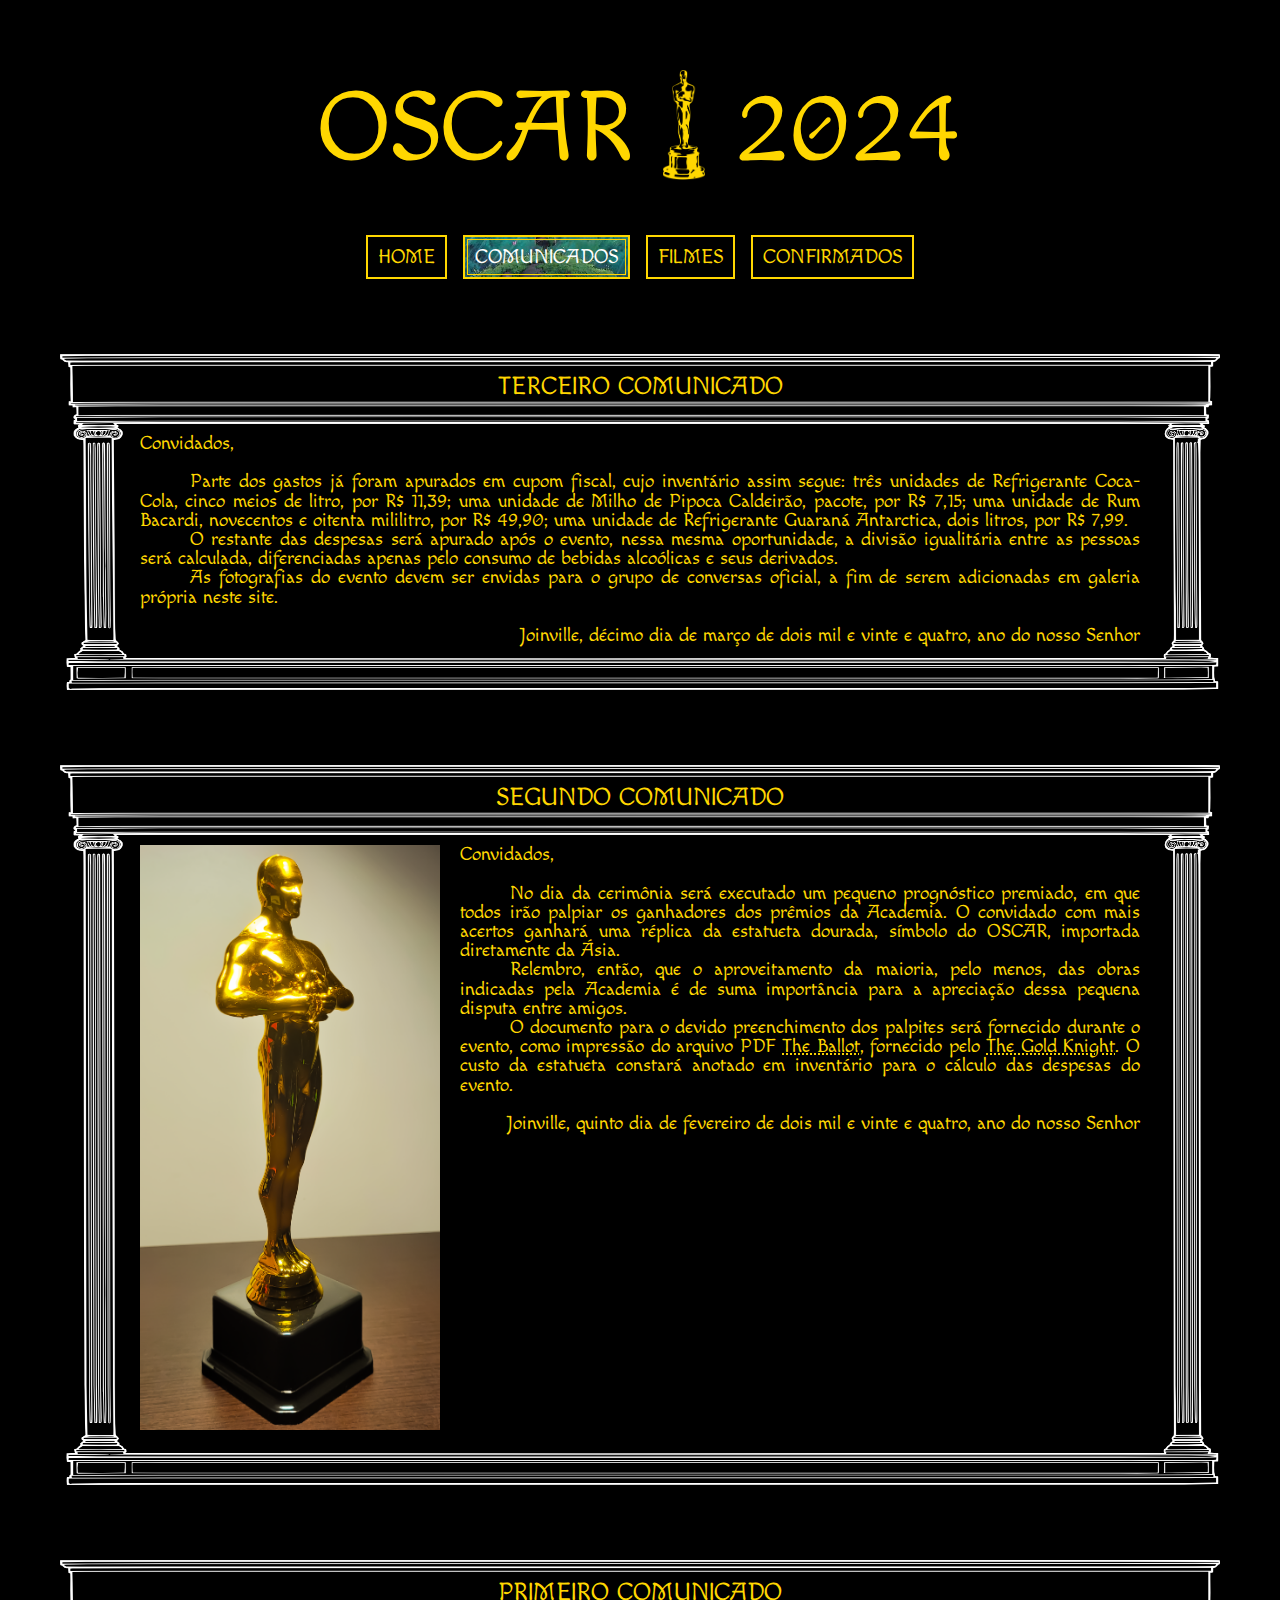
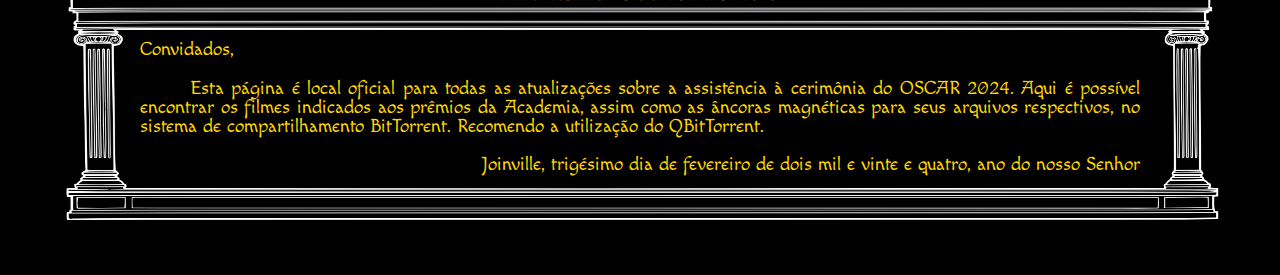
==== comunicados.html @ 76d94093 "init" ====
<!DOCTYPE html>
<html>
<head>
    <meta charset='utf-8'>
    <meta http-equiv='X-UA-Compatible' content='IE=edge'>
    <meta lang="pt-br">
    <title>OSCAR 2024</title>
    <meta name='viewport' content='width=device-width, initial-scale=1'>
    <link rel='stylesheet' type='text/css' media='screen' href='reset.css'>
    <link rel='stylesheet' type='text/css' media='screen' href='main.css'>
    <script src='main.js'></script>
</head>
<body>
    <div class="title">OSCAR <img id="statue" src="statue.png"> 2024
        <nav>   
            <a href="index.html">HOME</a>
            <a href="comunicados.html" class="aqui">COMUNICADOS</a>
            <a href="filmes.html">FILMES</a>
            <a href="confirmados.html">CONFIRMADOS</a>
        </nav>
    </div>
    <div class="text_box">
        <h2>TERCEIRO COMUNICADO</h2>
        Convidados, 
        <br><br>
        <p>
           Parte dos gastos já foram apurados em cupom fiscal, cujo inventário assim segue: três unidades de Refrigerante Coca-Cola, cinco meios de litro, por R$ 11,39; uma unidade de Milho de Pipoca Caldeirão, pacote, por R$ 7,15; uma unidade de Rum Bacardi, novecentos e oitenta mililitro, por R$ 49,90; uma unidade de Refrigerante Guaraná Antarctica, dois litros, por R$ 7,99.
        </p>
        <p>O restante das despesas será apurado após o evento, nessa mesma oportunidade, a divisão igualitária entre as pessoas será calculada, diferenciadas apenas pelo consumo de bebidas alcoólicas e seus derivados.</p>
        <p>As fotografias do evento devem ser envidas para o grupo de conversas oficial, a fim de serem adicionadas em galeria própria neste site.</p>
        <br>
        <h3>Joinville, décimo dia de março de dois mil e vinte e quatro, ano do nosso Senhor</h3>
    </div>
    <div class="text_box">
        <h2>SEGUNDO COMUNICADO</h2>
        <img src="real_statue.png" class="real_statue">
        Convidados, 
        <br><br>
        <p>
            No dia da cerimônia será executado um pequeno prognóstico premiado, em que todos irão palpiar os ganhadores dos prêmios da Academia. O convidado com mais acertos ganhará uma réplica da estatueta dourada, símbolo do OSCAR, importada diretamente da Ásia.
        </p>
        <p>
            Relembro, então, que o aproveitamento da maioria, pelo menos, das obras indicadas pela Academia é de suma importância para a apreciação dessa pequena disputa entre amigos.
        </p>
        <p>
            O documento para o devido preenchimento dos palpites será fornecido durante o evento, como impressão do arquivo PDF <a href="https://drive.google.com/file/d/1p4HvBRU8UQfvk4MvQ-vt7Q5qKt15X-XI/view" target="_blank">The Ballot</a>, fornecido pelo <a href="https://www.thegoldknight.com/" target="_blank">The Gold Knight</a>. O custo da estatueta constará anotado em inventário para o cálculo das despesas do evento.
         </p>
         <br>
        <h3>Joinville, quinto dia de fevereiro de dois mil e vinte e quatro, ano do nosso Senhor</h3>
    </div>
    <div class="text_box">
        <h2>PRIMEIRO COMUNICADO</h2>
        Convidados, 
        <br><br>
        <p>
            Esta página é local oficial para todas as atualizações sobre a assistência à cerimônia do OSCAR 2024. Aqui é possível encontrar os filmes indicados aos prêmios da Academia, assim como as âncoras magnéticas para seus arquivos respectivos, no sistema de compartilhamento BitTorrent. Recomendo a utilização do QBitTorrent.
        </p>
        <br>
        <h3>Joinville, trigésimo dia de fevereiro de dois mil e vinte e quatro, ano do nosso Senhor</h3>
    </div>
</body>
</html>
---- main.css ----
@font-face{
    font-family: "Macondo";
    src: url("Macondo-Regular.ttf");
}


body{
    background-color: black;
    color: gold;
    font-size: larger;
    font-family: "Macondo";
    font-weight: 400;
    font-style: normal;
    text-align: center;
    justify-content:center;
    flex: content;
    
}


.title{
    font-size: 100px;
    text-align: center;
    margin-top: 0.5em;
    margin-bottom: 0.5em;
}

#statue{
    display: inline;
    position: relative;
    top: 20px;
    height: 110px;
}

#vine{
    display: inline-block;
    width: 500px;
}
.title nav{
    text-align: center;
    margin-top: 50px;
    margin-bottom: 50px;
    font-size: 20px;
}
.title a{
    margin: 5px;
    display: inline-block;
    padding: 10px;
    border: 2px gold solid;
    color: gold;
    text-decoration: none;
}

.title a:hover{
    background-color: gold;
    color: black;
}

.title_main{
    margin: 0px !important;
    display: block;
    position: absolute;
    top: 50%;
    left: 50%;
    transform: translate(-50%, -50%);
    border: 5px 5px 5px double gold;
    padding: 150px 50px 150px 50px;
    width: 800px;
    height: fit-content;
    background-image: url("title.png");
    background-size:cover;
    border: 5px gold solid;
    outline: 1px solid gold;
    outline-offset: -20px;
}

.text_box{
    display: inline-block;
    text-align: justify;
    margin: calc(1% + 80px);
    margin-top: 100px;
    margin-bottom: 100px;
    background: rgba(0, 0, 0, 0.9);
    border-image-slice: 198 183 230 163;
    border-image-width: 100px;
    border-image-outset: 80px 80px 45px 80px;
    border-image-repeat: stretch stretch;
    border-image-source: url(roman_column.png);
    position: relative;
    max-width: 1000px;
}

.text_box h2{
    font-size: 25px;
    text-align: center;
    position: absolute;
    white-space: nowrap;
    top: -60px;
    left: 50%;
    transform: translate(-50%, 0%);
}
.text_box h3{
    text-align: right;
}
.text_box p{
    text-indent: 50px;
}

.text_box p > a{
    color: gold !important;
    text-decoration: underline dotted gold;
}
.text_box p > a:hover{
    color: black !important;
    background-color: gold;
    text-decoration: none;
}

.lista{
    text-align: left;
    margin-left: 20px;
}
.lista li::marker{
    color: rgba(255, 217, 0, 0.555);
}

.thumbnail{
    display: flex;
    display: flex;
    flex-wrap: wrap;
    text-align: center;
    justify-content: center;
}

.thumbnail div{
    display: block;
    margin: 20px;
    width: 200px;
    text-align: center !important;
    color: gold;
    text-decoration: none;
}   

.thumbnail img{
    width: 100%;
    outline: 2px gold solid;
    margin-bottom: 8px;
    outline-offset: 5px;
}

.thumbnail a{
    color: gold !important;
    text-decoration: none;
}

.thumbnail a:hover{
    color: red !important;
}

.thumbnail a:hover img{
    outline-color: red !important;
}


.aqui{
    background-image: url(nav.jpeg);
    background-size: cover;
    background-position: center;
    color: white !important;
    outline: 1px solid gold;
    outline-offset: -5px;
}


.table_itens{
    margin: 20px;
    text-align: left;
    border-radius: 10px;
    overflow: hidden;
}
.table_itens th{

    outline-offset: -5px;
    padding: 10px;
    vertical-align: middle;
}
.table_itens tr:hover{
    color: black;
    background-color: gold;
}
.table_itens tr:hover td{
    
}
.table_itens td{
    padding: 10px;
    vertical-align: middle;
}

.table_itens tr:last-child td:first-child{
    text-align: right !important;
}


.real_statue{
    width: 300px;
    float: left;
    margin-right: 20px;
    margin-bottom: 10px;
}

@media all and (max-width:920px){
    .title_main{
       position: relative;
       top:0;
       left:0;
       transform: none;
    }
}
@media all and (max-width:620px){
    .real_statue{
        width: 100%;
        float: left;
        margin-right: 20px;
    }
}
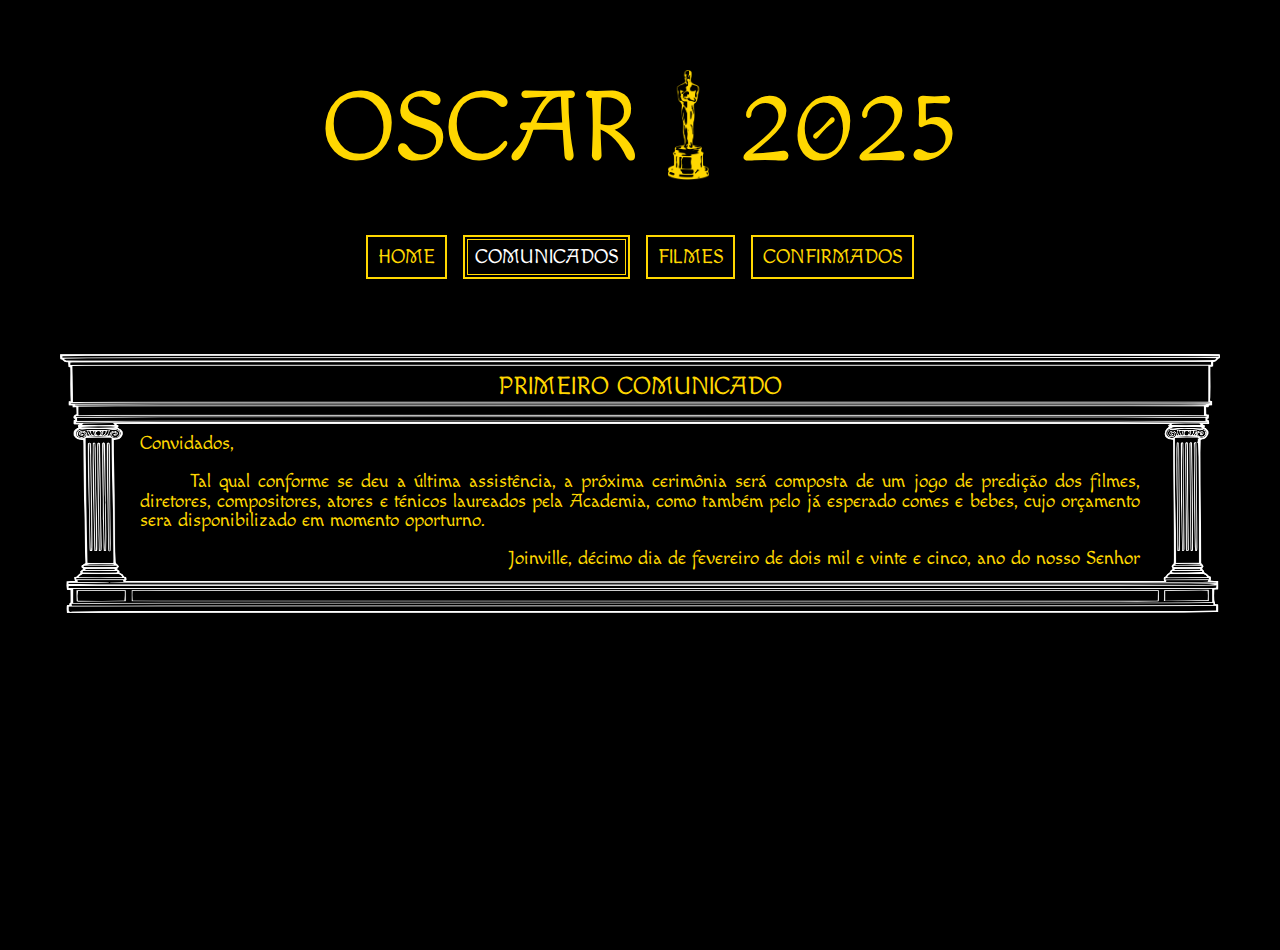
==== commit b9acb487: "foi" ====
--- a/comunicados.html
+++ b/comunicados.html
@@ -4,14 +4,14 @@
     <meta charset='utf-8'>
     <meta http-equiv='X-UA-Compatible' content='IE=edge'>
     <meta lang="pt-br">
-    <title>OSCAR 2024</title>
+    <title>OSCAR 2025</title>
     <meta name='viewport' content='width=device-width, initial-scale=1'>
     <link rel='stylesheet' type='text/css' media='screen' href='reset.css'>
     <link rel='stylesheet' type='text/css' media='screen' href='main.css'>
     <script src='main.js'></script>
 </head>
 <body>
-    <div class="title">OSCAR <img id="statue" src="statue.png"> 2024
+    <div class="title">OSCAR <img id="statue" src="statue.png"> 2025
         <nav>   
             <a href="index.html">HOME</a>
             <a href="comunicados.html" class="aqui">COMUNICADOS</a>
@@ -20,43 +20,15 @@
         </nav>
     </div>
     <div class="text_box">
-        <h2>TERCEIRO COMUNICADO</h2>
-        Convidados, 
-        <br><br>
-        <p>
-           Parte dos gastos já foram apurados em cupom fiscal, cujo inventário assim segue: três unidades de Refrigerante Coca-Cola, cinco meios de litro, por R$ 11,39; uma unidade de Milho de Pipoca Caldeirão, pacote, por R$ 7,15; uma unidade de Rum Bacardi, novecentos e oitenta mililitro, por R$ 49,90; uma unidade de Refrigerante Guaraná Antarctica, dois litros, por R$ 7,99.
-        </p>
-        <p>O restante das despesas será apurado após o evento, nessa mesma oportunidade, a divisão igualitária entre as pessoas será calculada, diferenciadas apenas pelo consumo de bebidas alcoólicas e seus derivados.</p>
-        <p>As fotografias do evento devem ser envidas para o grupo de conversas oficial, a fim de serem adicionadas em galeria própria neste site.</p>
-        <br>
-        <h3>Joinville, décimo dia de março de dois mil e vinte e quatro, ano do nosso Senhor</h3>
-    </div>
-    <div class="text_box">
-        <h2>SEGUNDO COMUNICADO</h2>
-        <img src="real_statue.png" class="real_statue">
-        Convidados, 
-        <br><br>
-        <p>
-            No dia da cerimônia será executado um pequeno prognóstico premiado, em que todos irão palpiar os ganhadores dos prêmios da Academia. O convidado com mais acertos ganhará uma réplica da estatueta dourada, símbolo do OSCAR, importada diretamente da Ásia.
-        </p>
-        <p>
-            Relembro, então, que o aproveitamento da maioria, pelo menos, das obras indicadas pela Academia é de suma importância para a apreciação dessa pequena disputa entre amigos.
-        </p>
-        <p>
-            O documento para o devido preenchimento dos palpites será fornecido durante o evento, como impressão do arquivo PDF <a href="https://drive.google.com/file/d/1p4HvBRU8UQfvk4MvQ-vt7Q5qKt15X-XI/view" target="_blank">The Ballot</a>, fornecido pelo <a href="https://www.thegoldknight.com/" target="_blank">The Gold Knight</a>. O custo da estatueta constará anotado em inventário para o cálculo das despesas do evento.
-         </p>
-         <br>
-        <h3>Joinville, quinto dia de fevereiro de dois mil e vinte e quatro, ano do nosso Senhor</h3>
-    </div>
-    <div class="text_box">
         <h2>PRIMEIRO COMUNICADO</h2>
         Convidados, 
         <br><br>
         <p>
-            Esta página é local oficial para todas as atualizações sobre a assistência à cerimônia do OSCAR 2024. Aqui é possível encontrar os filmes indicados aos prêmios da Academia, assim como as âncoras magnéticas para seus arquivos respectivos, no sistema de compartilhamento BitTorrent. Recomendo a utilização do QBitTorrent.
+           Tal qual conforme se deu a última assistência, a próxima cerimônia será composta de um jogo de predição dos filmes, diretores, compositores, atores e ténicos laureados pela Academia, como também pelo já esperado comes e bebes, cujo orçamento sera disponibilizado em momento oporturno.
         </p>
         <br>
-        <h3>Joinville, trigésimo dia de fevereiro de dois mil e vinte e quatro, ano do nosso Senhor</h3>
+        <h3>Joinville, décimo dia de fevereiro de dois mil e vinte e cinco, ano do nosso Senhor</h3>
     </div>
+   
 </body>
 </html>--- a/main.css
+++ b/main.css
@@ -4,6 +4,9 @@
     src: url("Macondo-Regular.ttf");
 }
 
+html{
+    height: 100%;
+}
 
 body{
     background-color: black;
@@ -15,7 +18,7 @@
     text-align: center;
     justify-content:center;
     flex: content;
-    
+    height: 100%;
 }
 
 
@@ -38,7 +41,6 @@
     width: 500px;
 }
 .title nav{
-    text-align: center;
     margin-top: 50px;
     margin-bottom: 50px;
     font-size: 20px;
@@ -55,24 +57,6 @@
 .title a:hover{
     background-color: gold;
     color: black;
-}
-
-.title_main{
-    margin: 0px !important;
-    display: block;
-    position: absolute;
-    top: 50%;
-    left: 50%;
-    transform: translate(-50%, -50%);
-    border: 5px 5px 5px double gold;
-    padding: 150px 50px 150px 50px;
-    width: 800px;
-    height: fit-content;
-    background-image: url("title.png");
-    background-size:cover;
-    border: 5px gold solid;
-    outline: 1px solid gold;
-    outline-offset: -20px;
 }
 
 .text_box{
@@ -209,13 +193,41 @@
     margin-bottom: 10px;
 }
 
+.title_main{
+    margin: 0px !important;
+    display: block;
+    position: absolute;
+    top: 50%;
+    left: 50%;
+    transform: translate(-50%, -50%);
+    border: 5px 5px 5px double gold;
+    padding: 40px 0px 150px 40px;
+    width: 900px;
+    background-image: url("title.jpg");
+    background-size:cover;
+    border: 5px gold solid;
+    outline: 1px solid gold;
+    outline-offset: -20px;
+    text-align: left !important;
+    box-sizing: border-box;
+}
+
 @media all and (max-width:920px){
     .title_main{
        position: relative;
        top:0;
        left:0;
        transform: none;
+       width: 100%;
+       background-position: 10% !important;
+       padding: 100px 0px 0px 0px;
+       height: 100%;
+       border: none;
+       outline: none;
+       text-align: center !important;
+       vertical-align: bottom !important;
     }
+
 }
 @media all and (max-width:620px){
     .real_statue{
@@ -223,4 +235,5 @@
         float: left;
         margin-right: 20px;
     }
-}+}
+
